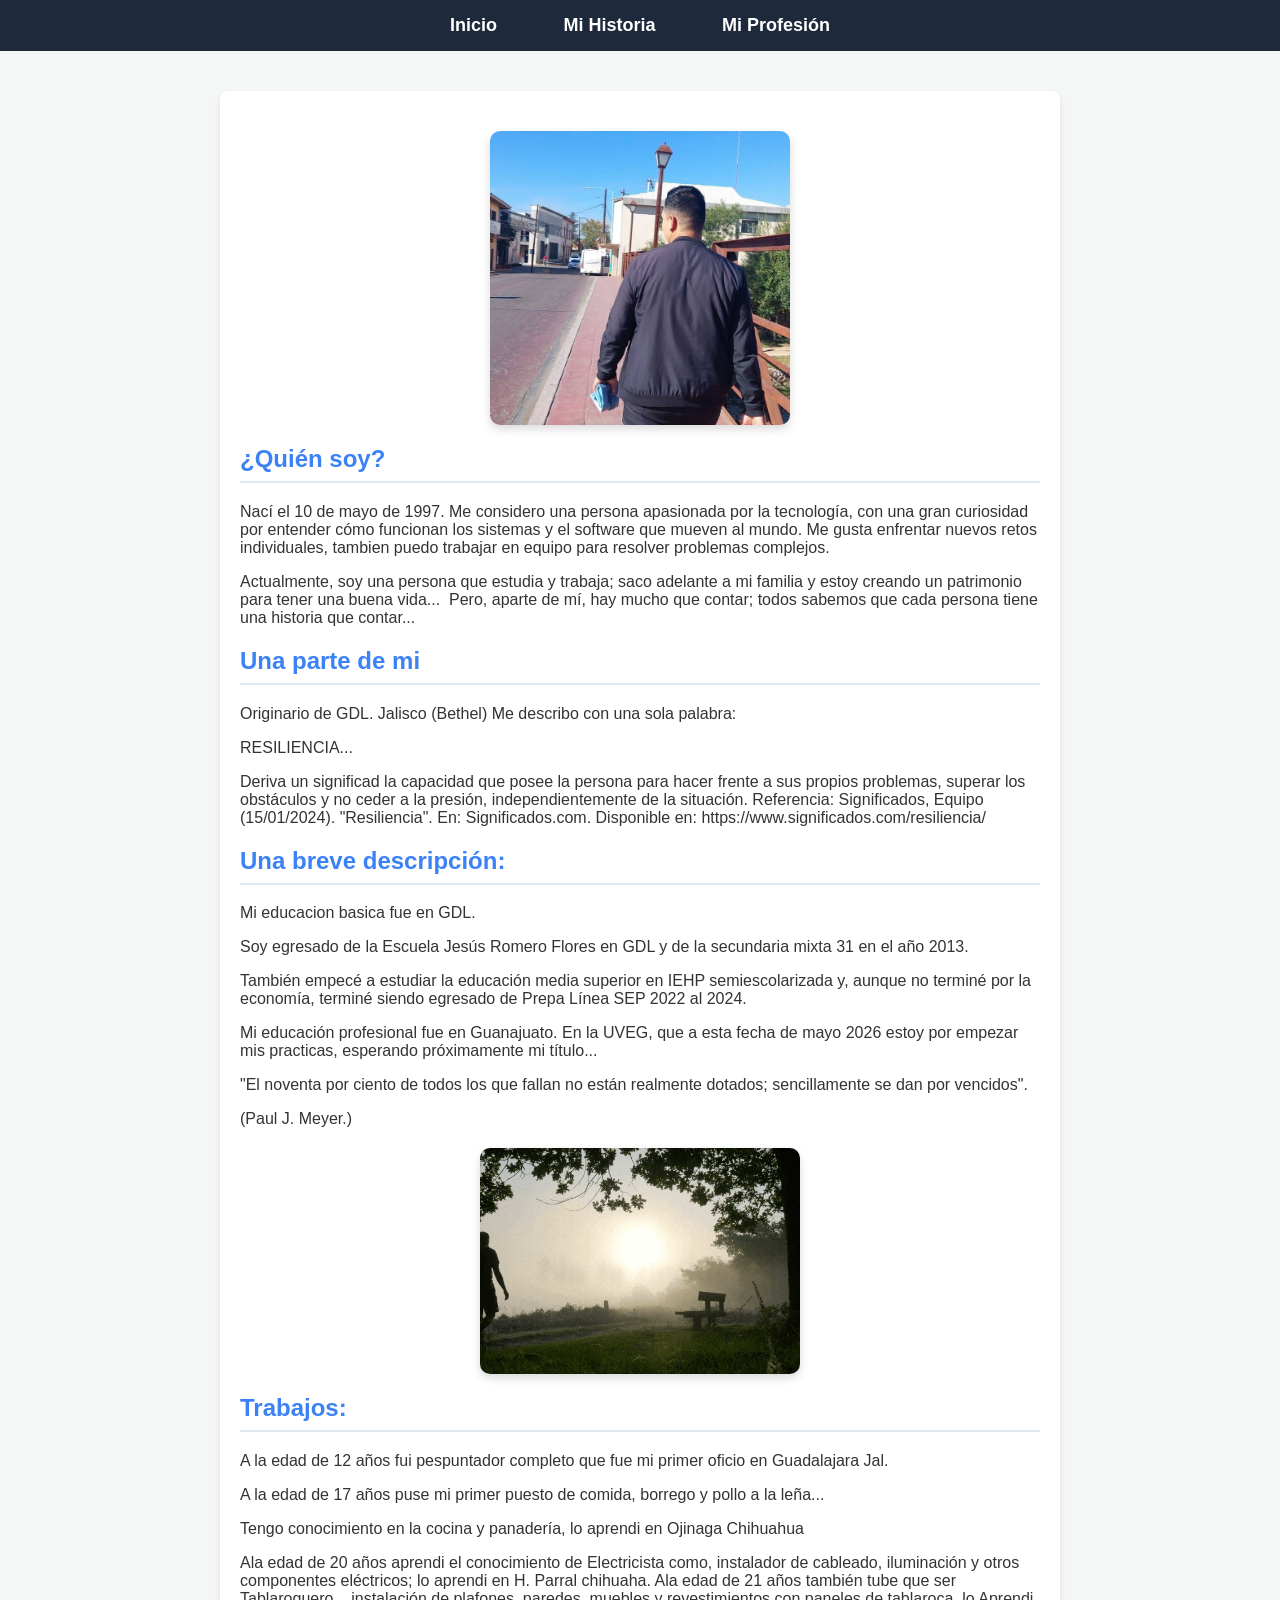
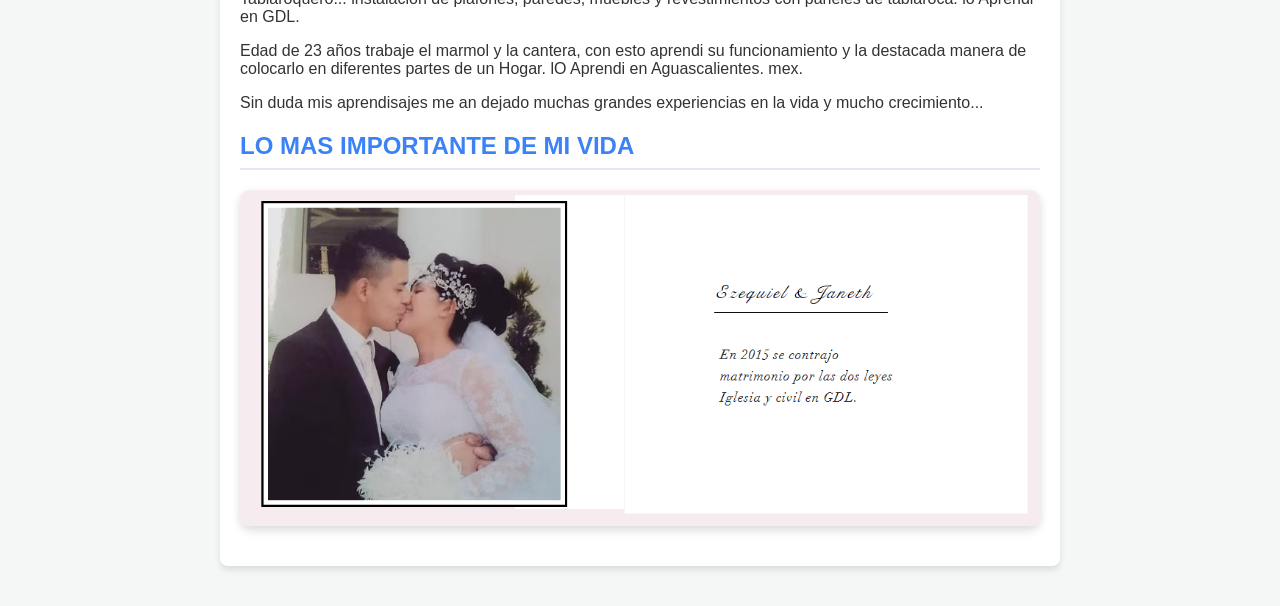
==== historia.html @ 76dc727f "Add files via upload" ====
<!DOCTYPE HTML>
<html lang="es">
<head>
    <meta charset="UTF-8">
    <meta name="viewport" content="width=device-width, initial-scale=1.0">
    <title>Mi Historia - Ezequiel Castillo</title>
<link rel="stylesheet" href="estilos.css">
</head>
<body>

    <header>
        <nav>
            <ul>
                <li><a href="index.html">Inicio</a></li>
                <li><a href="historia.html">Mi Historia</a></li>
                <li><a href="profesion.html">Mi Profesión</a></li>
            </ul>
        </nav>
    </header>

    <main>
<img src="yo2.jpg" alt="Foto de Ezequiel Castillo" width="300">
        <section id="mi-historia">
            <h2>¿Quién soy?</h2>
            <p>
                Nací el 10 de mayo de 1997. Me considero una persona apasionada por la tecnología, 
                con una gran curiosidad por entender cómo funcionan los sistemas y el software que mueven al mundo. 
                Me gusta enfrentar nuevos retos individuales, tambien puedo trabajar en equipo para resolver problemas complejos.
            </p>
        </section>
        <p>Actualmente, soy una persona que estudia y trabaja; saco adelante a mi familia y estoy creando un patrimonio para tener una buena vida... 
Pero, aparte de mí, hay mucho que contar; todos sabemos que cada persona tiene una historia que contar...</p>
<h2>Una parte de mi</h2>
<p>Originario de GDL. Jalisco (Bethel)
Me describo con una sola palabra:
<p>RESILIENCIA...</p>

<p>Deriva un significad
la capacidad que posee la persona para hacer frente a sus propios problemas, superar los obstáculos y no ceder a la presión, independientemente de la situación.
Referencia:
Significados, Equipo (15/01/2024). "Resiliencia". En: Significados.com. Disponible en: https://www.significados.com/resiliencia/
 </p>    
<h2>Una breve descripción:</h2>
<p>
Mi educacion basica fue en GDL.</p>
<p>Soy egresado de la Escuela Jesús Romero Flores en GDL y de la secundaria mixta 31 en el año 2013.</p>
<p>También empecé a estudiar la educación media superior en IEHP semiescolarizada y, aunque no terminé por la economía, terminé siendo egresado de Prepa Línea SEP 2022 al 2024.</p>
<p>Mi educación profesional fue en Guanajuato. En la UVEG, que a esta fecha de mayo 2026 estoy por empezar mis practicas, esperando próximamente mi título... </p>
<p>"El noventa por ciento de todos los que fallan no están realmente dotados; sencillamente se dan por vencidos".</p>
<p>(Paul J. Meyer.)</p>
<img src="historia1.jpg.gif" alt="Foto de Ezequiel Castillo" width="320">

<h2>Trabajos:</h2>
<p>A la edad de 12 años fui pespuntador completo que fue mi primer oficio en Guadalajara Jal. </p>
<p>A la edad de 17 años puse mi primer puesto de comida, borrego y pollo a la leña...</p>
<p>Tengo conocimiento en la cocina y panadería, lo aprendi en Ojinaga Chihuahua</p>
<p>Ala edad de 20 años aprendi el conocimiento de Electricista como,  instalador de cableado, iluminación y otros componentes eléctricos; lo aprendi en H. Parral chihuaha.
Ala edad de 21 años también tube que ser Tablaroquero... instalación de plafones, paredes, muebles y revestimientos con paneles de tablaroca. lo Aprendi en GDL.</p>
<p>Edad de  23 años trabaje el marmol y la cantera, con esto aprendi su funcionamiento y la destacada manera de colocarlo en diferentes partes de un Hogar. lO Aprendi en Aguascalientes. mex.</p>
<p>Sin duda mis aprendisajes me an dejado muchas grandes experiencias en la vida y mucho crecimiento...</p>

<h2>LO MAS IMPORTANTE DE MI VIDA</h2>
<img src="yo3.jpg" alt="Foto de Ezequiel Castillo" width="800">
</main>
 
</body>
</html>
---- estilos.css ----
/* --- CONFIGURACIÓN GENERAL --- */
body {
    font-family: 'Segoe UI', Tahoma, Geneva, Verdana, sans-serif;
    background-color: #f4f7f6; /* Un color de fondo gris claro muy limpio */
    color: #333333;            /* Color del texto principal */
    margin: 0;
    padding: 0;
}

/* --- DISEÑO DE LA BARRA DE NAVEGACIÓN (MENÚ) --- */
header {
    background-color: #1e293b; /* Color azul oscuro elegante */
    padding: 15px 0;
}

nav ul {
    list-style: none;
    margin: 0;
    padding: 0;
    text-align: center; /* Centra los botones */
}

nav ul li {
    display: inline; /* Pone los botones uno al lado del otro */
    margin: 0 15px;
}

nav ul li a {
    color: #ffffff; /* Letras blancas para los botones */
    text-decoration: none; /* Le quita la línea subrayada a los enlaces */
    font-weight: bold;
    font-size: 18px;
    padding: 8px 16px;
    border-radius: 5px;
    transition: background 0.3s; /* Animación suave al pasar el mouse */
}

/* Efecto cuando pasas el mouse por encima de un botón */
nav ul li a:hover {
    background-color: #3b82f6; /* Se pinta de azul brillante */
}

/* --- DISEÑO DEL CONTENIDO PRINCIPAL --- */
main {
    max-width: 800px;  /* Para que el texto no se estire feo en pantallas grandes */
    margin: 40px auto; /* Centra todo el bloque en la pantalla */
    padding: 20px;
    background-color: #ffffff; /* Fondo blanco para resaltar el contenido */
    border-radius: 8px;        /* Bordes redondeados */
    box-shadow: 0 4px 6px rgba(0,0,0,0.1); /* Sombra suave de fondo */
}

h1 {
    color: #1e293b;
    font-size: 36px;
}

h2 {
    color: #3b82f6; /* Subtítulos en azul */
    border-bottom: 2px solid #e2e8f0;
    padding-bottom: 8px;
}

ul {
    padding-left: 20px;
}

li {
    margin-bottom: 10px;
}

/* --- DISEÑO DE LAS FOTOS --- */
img {
    display: block;
    margin: 20px auto; /* Centra las fotos de forma automática */
    border-radius: 10px; /* Bordes redondeados a tus imágenes */
    box-shadow: 0 4px 10px rgba(0,0,0,0.15);
}
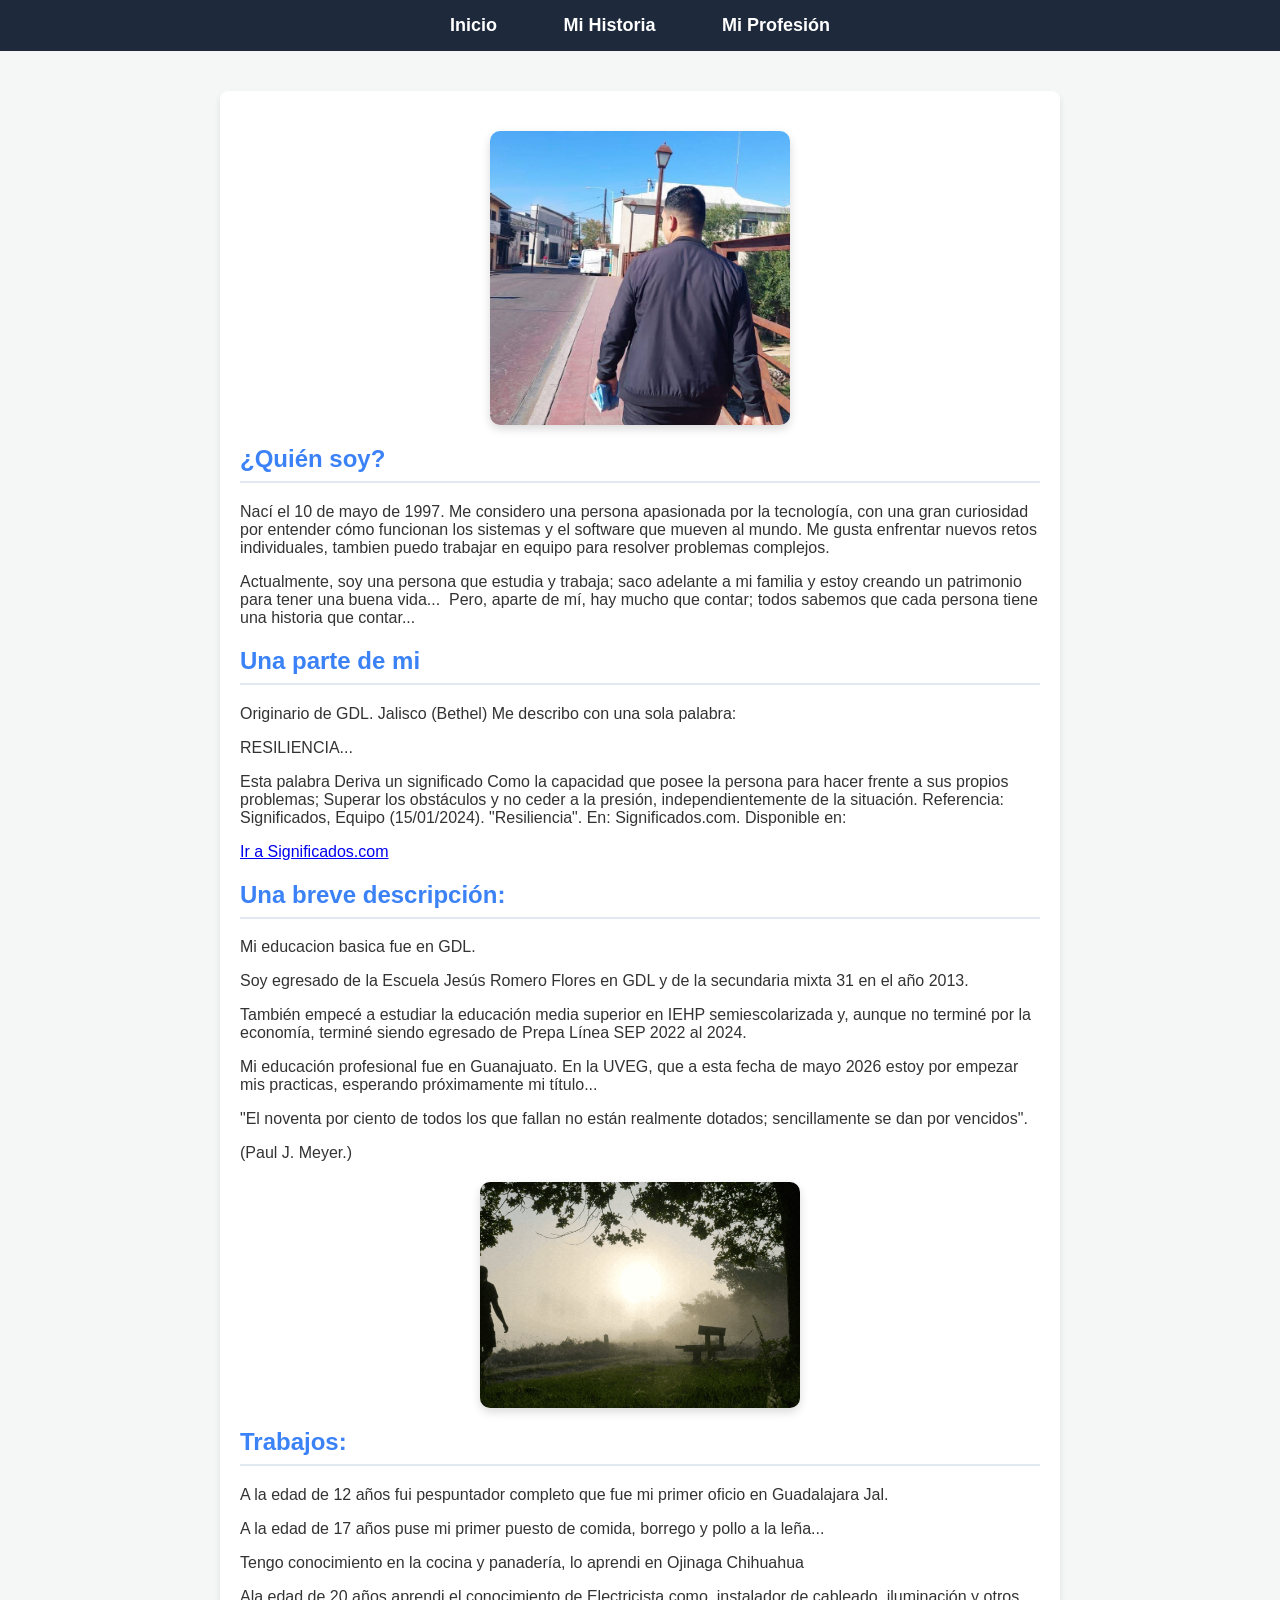
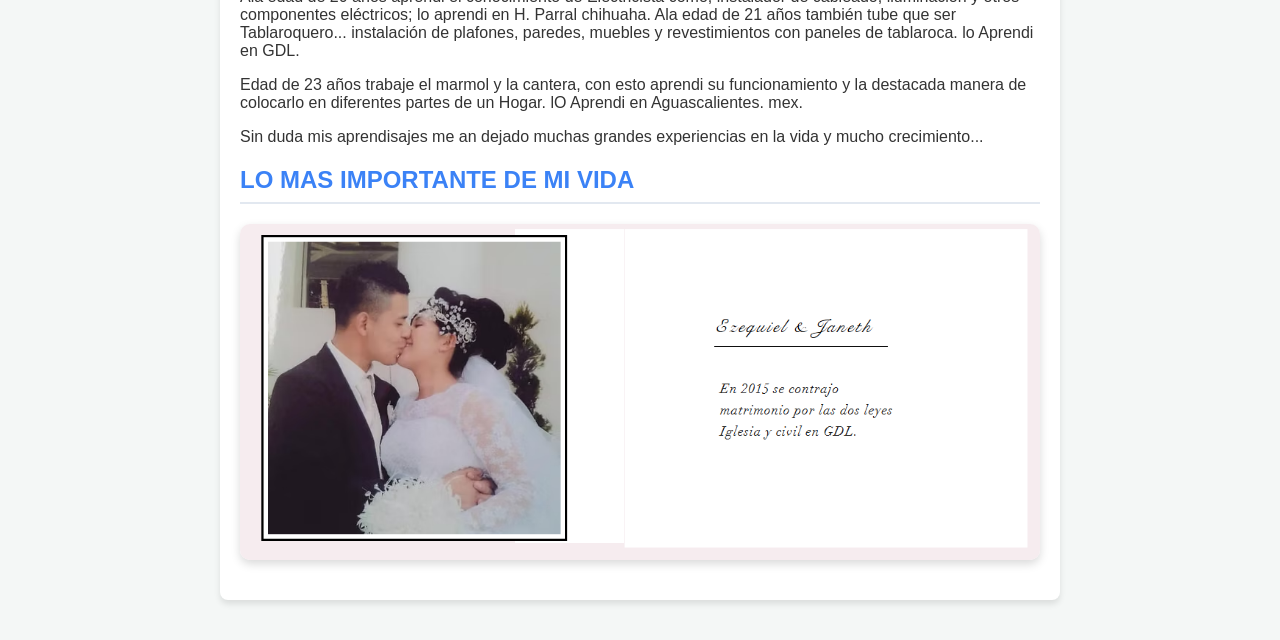
==== commit fd4e03d0: "Update historia.html" ====
--- a/historia.html
+++ b/historia.html
@@ -35,11 +35,12 @@
 Me describo con una sola palabra:
 <p>RESILIENCIA...</p>
 
-<p>Deriva un significad
-la capacidad que posee la persona para hacer frente a sus propios problemas, superar los obstáculos y no ceder a la presión, independientemente de la situación.
+<p>Esta palabra Deriva un significado
+Como la capacidad que posee la persona para hacer frente a sus propios problemas; Superar los obstáculos y no ceder a la presión, independientemente de la situación.
 Referencia:
-Significados, Equipo (15/01/2024). "Resiliencia". En: Significados.com. Disponible en: https://www.significados.com/resiliencia/
- </p>    
+Significados, Equipo (15/01/2024). "Resiliencia". En: Significados.com. Disponible en:</p>
+<p><a href="https://www.significados.com/resiliencia/" target="_blank">Ir a Significados.com</a></p>
+
 <h2>Una breve descripción:</h2>
 <p>
 Mi educacion basica fue en GDL.</p>
